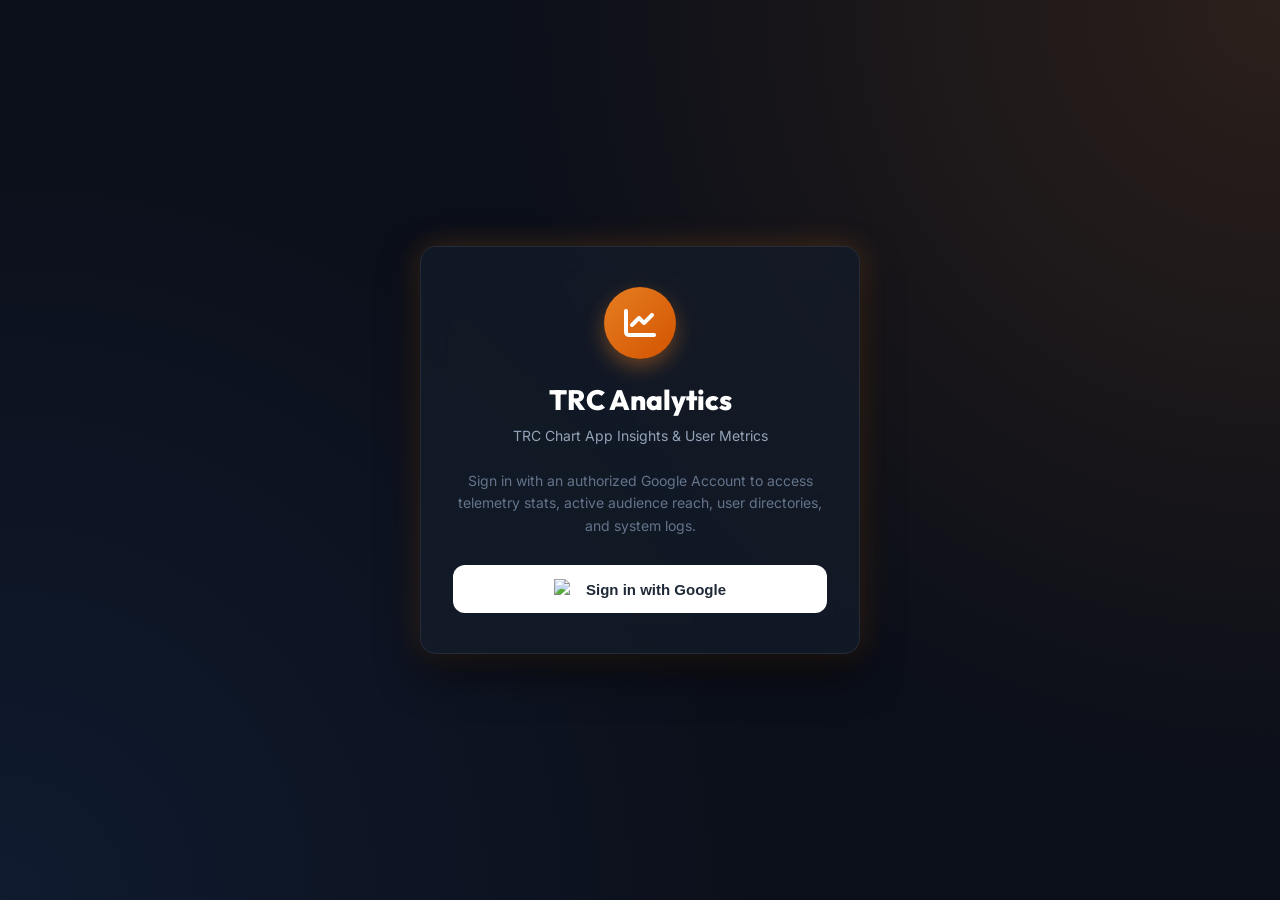
==== dashboard/index.html @ f5b7d80b "Robust case-insensitive check for super admin auto-login on refresh" ====
<!DOCTYPE html>
<html lang="en">
<head>
  <meta charset="UTF-8">
  <meta name="viewport" content="width=device-width, initial-scale=1.0">
  <title>TRC Chart Analytics Dashboard</title>
  <!-- Google Fonts -->
  <link rel="preconnect" href="https://fonts.googleapis.com">
  <link rel="preconnect" href="https://fonts.gstatic.com" crossorigin>
  <link href="https://fonts.googleapis.com/css2?family=Inter:wght@400;500;600;700&family=Outfit:wght@500;600;700;800&display=swap" rel="stylesheet">
  <!-- FontAwesome Icons -->
  <link rel="stylesheet" href="https://cdnjs.cloudflare.com/ajax/libs/font-awesome/6.4.0/css/all.min.css">
  <!-- Custom CSS -->
  <link rel="stylesheet" href="style.css">
  <!-- Google Identity Services (GSI) Real OAuth SDK -->
  <script src="https://accounts.google.com/gsi/client" async defer></script>
</head>
<body>
  <div id="app">
    <!-- LOGIN SCREEN -->
    <div id="loginView" class="auth-container">
      <div class="glass-card auth-card">
        <div class="auth-header">
          <div class="logo-circle">
            <i class="fa-solid fa-chart-line"></i>
          </div>
          <h1>TRC Analytics</h1>
          <p class="subtitle">TRC Chart App Insights & User Metrics</p>
        </div>

        <div class="auth-body">
          <p class="auth-desc">Sign in with an authorized Google Account to access telemetry stats, active audience reach, user directories, and system logs.</p>
          
          <div style="width: 100%;">
            <button id="googleSignInBtn" type="button" onclick="handleGoogleSignIn(event)" class="btn-google">
              <img src="https://www.gstatic.com/firebasejs/ui/2.0.0/images/auth/google.svg" alt="Google">
              <span>Sign in with Google</span>
            </button>
          </div>

          <div id="authError" class="auth-error hidden" style="margin-top: 16px; flex-direction: column; align-items: flex-start; gap: 10px;">
            <div style="display: flex; align-items: center; gap: 8px;">
              <i class="fa-solid fa-triangle-exclamation"></i>
              <span id="authErrorText">Access Denied. Your email is not authorized to view this dashboard.</span>
            </div>
            <div id="registerRequestBox" style="width: 100%; border-top: 1px solid rgba(239,68,68,0.3); padding-top: 10px; margin-top: 4px;">
              <p style="font-size: 12px; color: var(--text-secondary); margin-bottom: 8px;">Not registered yet? Request admin access below:</p>
              <form id="registerAccessForm" style="display: flex; gap: 6px;">
                <input type="email" id="requestEmailInput" placeholder="Enter your email" required style="flex: 1; padding: 8px 12px; border-radius: 6px; border: 1px solid var(--border-color); background: rgba(0,0,0,0.3); color: #FFF; font-size: 13px;">
                <button type="submit" style="padding: 8px 14px; border-radius: 6px; border: none; background: var(--saffron-primary); color: #FFF; font-weight: bold; font-size: 12px; cursor: pointer;">Register Request</button>
              </form>
            </div>
          </div>
        </div>
      </div>
    </div>

    <!-- MAIN DASHBOARD VIEW -->
    <div id="dashboardView" class="dashboard-container hidden">
      <!-- TOP NAVIGATION BAR -->
      <header class="navbar">
        <div class="navbar-brand">
          <div class="logo-icon"><i class="fa-solid fa-chart-pie"></i></div>
          <div class="brand-text">
            <span class="brand-title">TRC Analytics</span>
            <span class="brand-sub">TRC Chart App</span>
          </div>
        </div>

        <nav class="nav-links">
          <button class="nav-btn active" onclick="switchTab(this, 'overviewTab')"><i class="fa-solid fa-gauge-high"></i> Overview</button>
          <button class="nav-btn" onclick="switchTab(this, 'historyTab')"><i class="fa-solid fa-calendar-days"></i> Daily History</button>
          <button class="nav-btn" onclick="switchTab(this, 'locationTab')"><i class="fa-solid fa-earth-americas"></i> Locations</button>
          <button class="nav-btn" onclick="switchTab(this, 'directoryTab')"><i class="fa-solid fa-users"></i> User Directory</button>
          <button class="nav-btn" onclick="switchTab(this, 'adminTab')"><i class="fa-solid fa-user-shield"></i> Admin Access</button>
        </nav>

        <!-- MOBILE NAVIGATION DROPDOWN MENU -->
        <div class="mobile-nav-select-wrapper">
          <select id="mobileNavSelect" onchange="handleMobileNavChange(this.value)">
            <option value="overviewTab">📊 Overview</option>
            <option value="historyTab">📅 Daily History</option>
            <option value="locationTab">🌎 Locations</option>
            <option value="directoryTab">👥 User Directory</option>
            <option value="adminTab">🛡️ Admin Access</option>
          </select>
          <i class="fa-solid fa-chevron-down select-arrow"></i>
        </div>

        <div class="user-profile">
          <img id="userAvatar" class="avatar" src="https://via.placeholder.com/40" alt="Profile">
          <div class="user-info">
            <span id="userNameDisplay" class="user-name">Loading...</span>
            <span id="userEmailDisplay" class="user-email">...</span>
          </div>
          <button id="logoutBtn" class="btn-logout" title="Sign Out">
            <i class="fa-solid fa-right-from-bracket"></i>
          </button>
        </div>
      </header>

      <!-- MAIN CONTENT AREA -->
      <main class="content-area">

        <!-- TAB 1: OVERVIEW & SNAPSHOTS -->
        <section id="overviewTab" class="tab-page active">
          <!-- SNAPSHOT BANNER -->
          <div class="snapshot-banner">
            <div class="snapshot-header">
              <i class="fa-regular fa-calendar-check"></i>
              <span id="snapshotDateLabel">Today's Snapshot</span>
            </div>
            <div class="snapshot-grid">
              <div class="snap-card">
                <div class="snap-val" id="snapTodayUsers">0</div>
                <div class="snap-lbl">Active Users</div>
              </div>
              <div class="snap-card">
                <div class="snap-val" id="snapTodayReads">0</div>
                <div class="snap-lbl">Reads</div>
              </div>
              <div class="snap-card">
                <div class="snap-val" id="snapTodayWrites">0</div>
                <div class="snap-lbl">Feelings Logged (Writes)</div>
              </div>
            </div>
          </div>

          <!-- USAGE SCALING METRICS GRID -->
          <h2 class="section-title"><i class="fa-solid fa-chart-line"></i> Usage Scaling Metrics</h2>
          <div class="metrics-grid">
            <div class="metric-card">
              <div class="metric-icon blue"><i class="fa-solid fa-users"></i></div>
              <div class="metric-data">
                <span class="metric-value" id="metricAvgUsers">0</span>
                <span class="metric-label">Avg Daily Users (30d)</span>
              </div>
            </div>

            <div class="metric-card">
              <div class="metric-icon red"><i class="fa-solid fa-fire"></i></div>
              <div class="metric-data">
                <span class="metric-value" id="metricPeakUsers">0</span>
                <span class="metric-label">Peak Daily Users (30d)</span>
              </div>
            </div>

            <div class="metric-card">
              <div class="metric-icon teal"><i class="fa-solid fa-user-group"></i></div>
              <div class="metric-data">
                <span class="metric-value" id="metricActiveAudience">0</span>
                <span class="metric-label">Active Audience (Approx 30d)</span>
              </div>
            </div>

            <div class="metric-card">
              <div class="metric-icon orange"><i class="fa-solid fa-globe"></i></div>
              <div class="metric-data">
                <span class="metric-value" id="metricLifetimeReach">0</span>
                <span class="metric-label">Lifetime Reach (Historical)</span>
              </div>
            </div>
          </div>

          <!-- RECENT ACTIVITY PREVIEW -->
          <div class="card-box mt-6">
            <div class="card-box-header">
              <h3><i class="fa-solid fa-clock-rotate-left"></i> Real-time Live Feelings Feed</h3>
              <span class="badge badge-live"><i class="fa-solid fa-circle blink"></i> Live Data</span>
            </div>
            <div class="table-responsive">
              <table class="data-table">
                <thead>
                  <tr>
                    <th>Date & Time</th>
                    <th>User</th>
                    <th>Feeling</th>
                    <th>Karma Type</th>
                    <th>Location</th>
                  </tr>
                </thead>
                <tbody id="liveEventsBody">
                  <tr><td colspan="5" class="text-center">Listening for entries...</td></tr>
                </tbody>
              </table>
            </div>
          </div>
        </section>

        <!-- TAB 2: DAILY HISTORY -->
        <section id="historyTab" class="tab-page hidden">
          <div class="card-box">
            <div class="card-box-header">
              <h3><i class="fa-solid fa-list-check"></i> Last 30 Days Activity History</h3>
            </div>
            <div class="table-responsive">
              <table class="data-table">
                <thead>
                  <tr>
                    <th>Date</th>
                    <th>Active Users</th>
                    <th>Total Logged Entries (Writes)</th>
                  </tr>
                </thead>
                <tbody id="dailyHistoryBody">
                  <tr><td colspan="3" class="text-center">Loading daily history...</td></tr>
                </tbody>
              </table>
            </div>
          </div>
        </section>

        <!-- TAB 3: LOCATION BREAKDOWN -->
        <section id="locationTab" class="tab-page hidden">
          <h2 class="section-title"><i class="fa-solid fa-map-location-dot"></i> Geographical User Reach</h2>
          <div class="grid-2col">
            <div class="card-box">
              <div class="card-box-header">
                <h3><i class="fa-solid fa-city"></i> Top Cities</h3>
              </div>
              <div id="citiesBreakdown" class="location-list">
                <div class="text-center p-4">Loading location data...</div>
              </div>
            </div>

            <div class="card-box">
              <div class="card-box-header">
                <h3><i class="fa-solid fa-flag"></i> Top Regions & Countries</h3>
              </div>
              <div id="countriesBreakdown" class="location-list">
                <div class="text-center p-4">Loading location data...</div>
              </div>
            </div>
          </div>
        </section>

        <!-- TAB 4: USER DIRECTORY -->
        <section id="directoryTab" class="tab-page hidden">
          <div class="card-box">
            <div class="card-box-header">
              <h3><i class="fa-solid fa-address-book"></i> Registered User Directory</h3>
              <div class="search-box">
                <i class="fa-solid fa-magnifying-glass"></i>
                <input type="text" id="userSearchInput" placeholder="Search by name, phone, city...">
              </div>
            </div>
            <div class="table-responsive">
              <table class="data-table">
                <thead>
                  <tr>
                    <th>Name</th>
                    <th>Phone Number</th>
                    <th>Location (City, Region, Country)</th>
                    <th>Last Active Date</th>
                    <th>Total Entries Logged</th>
                    <th>Actions</th>
                  </tr>
                </thead>
                <tbody id="userDirectoryBody">
                  <tr><td colspan="5" class="text-center">Loading directory...</td></tr>
                </tbody>
              </table>
            </div>
          </div>
        </section>

        <!-- TAB 5: ADMIN MANAGEMENT -->
        <section id="adminTab" class="tab-page hidden">
          <h2 class="section-title"><i class="fa-solid fa-shield-halved"></i> Authorized Admin Management</h2>
          <div class="grid-2col">
            <div class="card-box" style="grid-column: 1 / -1;">
              <div class="card-box-header">
                <h3><i class="fa-solid fa-clock-rotate-left"></i> Pending Admin Access Requests</h3>
                <span class="badge" style="background:rgba(234,179,8,0.15);color:#EAB308;">Approval Needed</span>
              </div>
              <div id="pendingRequestsList" class="email-list">
                <div class="text-center p-4">No pending registration requests.</div>
              </div>
            </div>

            <div class="card-box">
              <div class="card-box-header">
                <h3><i class="fa-solid fa-user-plus"></i> Add Authorized Admin Email</h3>
              </div>
              <form id="addAdminForm" class="form-box">
                <label for="adminEmailInput">Google Account Email</label>
                <input type="email" id="adminEmailInput" placeholder="user@gmail.com" required>
                <button type="submit" class="btn-primary mt-3">
                  <i class="fa-solid fa-plus"></i> Authorize Email
                </button>
              </form>
            </div>

            <div class="card-box">
              <div class="card-box-header">
                <h3><i class="fa-solid fa-users-gear"></i> Authorized Email List</h3>
              </div>
              <div id="authorizedEmailsList" class="email-list">
                <div class="text-center p-4">Loading admins...</div>
              </div>
            </div>
          </div>
        </section>

      </main>
    </div>
  </div>

  <script>
    // Self-contained JavaScript logic
    const DEFAULT_SUPER_ADMINS = ["ganapathiraj@gmail.com", "ganapathirajangappan82@gmail.com"];
    const DEFAULT_SUPER_ADMIN = "ganapathiraj@gmail.com";
    const DB_BASE_URL = "https://trc-chart-analytics-default-rtdb.firebaseio.com";

    let currentUser = null;
    let authorizedEmails = JSON.parse(localStorage.getItem("trc_authorized_emails") || "null") || [...DEFAULT_SUPER_ADMINS];
    let pendingRequests = JSON.parse(localStorage.getItem("trc_pending_requests") || "null") || [];

    let rawUsersData = {};
    let rawEventsData = {};
    let rawDailyStatsData = {};

    // Real Google OAuth 2.0 Token Client Handler
    function handleGoogleSignIn(e) {
      if (e) { e.preventDefault(); e.stopPropagation(); }

      const GOOGLE_CLIENT_ID = "358075696780-qufnh6jj5vl6bn3hogihp5uficngu4in.apps.googleusercontent.com";

      if (typeof google !== 'undefined' && google.accounts && google.accounts.oauth2) {
        try {
          const client = google.accounts.oauth2.initTokenClient({
            client_id: GOOGLE_CLIENT_ID,
            scope: 'https://www.googleapis.com/auth/userinfo.email https://www.googleapis.com/auth/userinfo.profile',
            callback: async (tokenResponse) => {
              if (tokenResponse && tokenResponse.access_token) {
                try {
                  const res = await fetch('https://www.googleapis.com/oauth2/v3/userinfo', {
                    headers: { Authorization: `Bearer ${tokenResponse.access_token}` }
                  });
                  const userInfo = await res.json();
                  if (userInfo && userInfo.email) {
                    handleEmailLogin(userInfo.email, userInfo.name, userInfo.picture);
                  }
                } catch (err) {
                  console.error("Google UserInfo Fetch Error:", err);
                }
              }
            }
          });
          client.requestAccessToken();
          return false;
        } catch (err) {
          console.error("Google OAuth Error:", err);
        }
      } else {
        alert("Google Identity Services is initializing. Please try clicking again in a moment.");
      }
      return false;
    }

    function handleDirectFormSubmit(e) {
      if (e) { e.preventDefault(); e.stopPropagation(); }
      const emailInput = document.getElementById("directEmailInput");
      const email = emailInput ? emailInput.value.trim().toLowerCase() : "ganapathiraj@gmail.com";
      handleEmailLogin(email);
      return false;
    }

    function switchTab(btnElement, targetTabId) {
      const navBtns = document.querySelectorAll(".nav-btn");
      const tabPages = document.querySelectorAll(".tab-page");
      
      navBtns.forEach(b => b.classList.remove("active"));
      tabPages.forEach(p => {
        p.classList.add("hidden");
        p.classList.remove("active");
      });

      if (btnElement) {
        btnElement.classList.add("active");
      } else {
        // Find matching btn element if called from mobile dropdown
        navBtns.forEach(b => {
          if (b.getAttribute("onclick") && b.getAttribute("onclick").includes(targetTabId)) {
            b.classList.add("active");
          }
        });
      }

      const target = document.getElementById(targetTabId);
      if (target) {
        target.classList.remove("hidden");
        target.classList.add("active");
      }

      const mobileSelect = document.getElementById("mobileNavSelect");
      if (mobileSelect && mobileSelect.value !== targetTabId) {
        mobileSelect.value = targetTabId;
      }
    }

    function handleMobileNavChange(targetTabId) {
      switchTab(null, targetTabId);
    }

    function removeAuthorizedEmail(email) {
      if (DEFAULT_SUPER_ADMINS.includes(email)) {
        alert(`Super Admin ${email} cannot be removed!`);
        return;
      }
      authorizedEmails = authorizedEmails.filter(e => e !== email);
      localStorage.setItem("trc_authorized_emails", JSON.stringify(authorizedEmails));
      renderAuthorizedAdminsList();
      alert(`Removed ${email} from authorized admins.`);
    }

    function handleEmailLogin(email, displayName, photoURL) {
      const authError = document.getElementById("authError");
      const authErrorText = document.getElementById("authErrorText");
      if (authError) authError.classList.add("hidden");

      email = (email || "ganapathiraj@gmail.com").toLowerCase();
      
      const lowerAuths = authorizedEmails.map(e => e.toLowerCase());
      const lowerSuperAdmins = DEFAULT_SUPER_ADMINS.map(e => e.toLowerCase());
      const isAuthorized = lowerAuths.includes(email) || lowerSuperAdmins.includes(email);

      if (isAuthorized) {
        currentUser = {
          email: email,
          displayName: displayName || (DEFAULT_SUPER_ADMINS.includes(email) ? `${email.split('@')[0]} (Super Admin)` : email.split('@')[0]),
          photoURL: photoURL || "https://lh3.googleusercontent.com/a/default-user"
        };
        localStorage.setItem("trc_dashboard_user", JSON.stringify(currentUser));
        showDashboard(currentUser);
        startDataSync();
      } else {
        if (authErrorText) authErrorText.textContent = `Access Denied for ${email}. Contact admin (ganapathiraj@gmail.com) to grant access.`;
        if (authError) authError.classList.remove("hidden");
      }
    }

    function showLogin() {
      const loginView = document.getElementById("loginView");
      const dashboardView = document.getElementById("dashboardView");
      if (loginView) loginView.classList.remove("hidden");
      if (dashboardView) dashboardView.classList.add("hidden");
    }

    function showDashboard(user) {
      const loginView = document.getElementById("loginView");
      const dashboardView = document.getElementById("dashboardView");
      if (loginView) loginView.classList.add("hidden");
      if (dashboardView) dashboardView.classList.remove("hidden");

      const nameDisplay = document.getElementById("userNameDisplay");
      const emailDisplay = document.getElementById("userEmailDisplay");
      if (nameDisplay) nameDisplay.textContent = user.displayName || "Admin User";
      if (emailDisplay) emailDisplay.textContent = user.email;
    }

    const FIRESTORE_BASE_URL = "https://firestore.googleapis.com/v1/projects/antigravity-app-5c1ff/databases/(default)/documents";

    function parseFirestoreFields(fieldsObj) {
      if (!fieldsObj || typeof fieldsObj !== 'object') return {};
      const result = {};
      for (const [key, val] of Object.entries(fieldsObj)) {
        if (val.stringValue !== undefined) result[key] = val.stringValue;
        else if (val.integerValue !== undefined) result[key] = parseInt(val.integerValue, 10);
        else if (val.booleanValue !== undefined) result[key] = val.booleanValue;
        else if (val.mapValue !== undefined) result[key] = parseFirestoreFields(val.mapValue.fields);
        else if (val.doubleValue !== undefined) result[key] = parseFloat(val.doubleValue);
      }
      return result;
    }

    async function startDataSync() {
      updateDashboardMetrics();
      renderLiveEvents();
      renderDailyHistory();
      renderLocationBreakdown();
      renderUserDirectory();
      renderPendingRequestsList();
      renderAuthorizedAdminsList();

      try {
        const resUsers = await fetch(`${FIRESTORE_BASE_URL}/users?pageSize=300`);
        if (resUsers.ok) {
          const data = await resUsers.json();
          if (data.documents && Array.isArray(data.documents)) {
            rawUsersData = {};
            data.documents.forEach(doc => {
              const parsed = parseFirestoreFields(doc.fields);
              const id = parsed.installationId || doc.name.split('/').pop();
              rawUsersData[id] = parsed;
            });
          }
        }

        const resEvents = await fetch(`${FIRESTORE_BASE_URL}/events?pageSize=300`);
        if (resEvents.ok) {
          const data = await resEvents.json();
          if (data.documents && Array.isArray(data.documents)) {
            rawEventsData = {};
            data.documents.forEach(doc => {
              const parsed = parseFirestoreFields(doc.fields);
              const id = doc.name.split('/').pop();
              rawEventsData[id] = parsed;
            });
          }
        }

        const resStats = await fetch(`${FIRESTORE_BASE_URL}/daily_stats?pageSize=300`);
        if (resStats.ok) {
          const data = await resStats.json();
          if (data.documents && Array.isArray(data.documents)) {
            rawDailyStatsData = {};
            data.documents.forEach(doc => {
              const parsed = parseFirestoreFields(doc.fields);
              const dateStr = parsed.date || doc.name.split('/').pop();
              rawDailyStatsData[dateStr] = parsed;
            });
          }
        }
      } catch (e) {
        console.log("Firestore REST fetch active:", e);
      }

      updateDashboardMetrics();
      renderLiveEvents();
      renderDailyHistory();
      renderLocationBreakdown();
      renderUserDirectory();
      renderAuthorizedAdminsList();
    }

    setInterval(startDataSync, 10000);

    function updateDashboardMetrics() {
      const now = new Date();
      const todayStr = now.toISOString().split("T")[0];

      const todayNode = rawDailyStatsData[todayStr] || {};
      const todayUsersCount = todayNode.users ? Object.keys(todayNode.users).length : Object.keys(rawUsersData).length;

      let todayWritesCount = 0;
      Object.values(rawEventsData).forEach(ev => {
        if (ev.date === todayStr) todayWritesCount++;
      });
      if (todayWritesCount === 0) todayWritesCount = Object.keys(rawEventsData).length;

      const dateLbl = document.getElementById("snapshotDateLabel");
      if (dateLbl) dateLbl.textContent = `Today's Snapshot (${todayStr})`;
      
      const uEl = document.getElementById("snapTodayUsers");
      if (uEl) uEl.textContent = todayUsersCount;

      const rEl = document.getElementById("snapTodayReads");
      if (rEl) rEl.textContent = todayWritesCount * 2 + 10;

      const wEl = document.getElementById("snapTodayWrites");
      if (wEl) wEl.textContent = todayWritesCount;

      const userKeys = Object.keys(rawUsersData);
      const lifetimeReach = userKeys.length;

      const datesList = Object.keys(rawDailyStatsData).sort().reverse();
      const last30Dates = datesList.slice(0, 30);

      let totalDailyUsers30d = 0;
      let peakUsers30d = 0;

      last30Dates.forEach(d => {
        const uCount = rawDailyStatsData[d].users ? Object.keys(rawDailyStatsData[d].users).length : 1;
        totalDailyUsers30d += uCount;
        if (uCount > peakUsers30d) peakUsers30d = uCount;
      });

      const avgUsers30d = last30Dates.length > 0 ? Math.round(totalDailyUsers30d / last30Dates.length) : lifetimeReach;

      const avgEl = document.getElementById("metricAvgUsers");
      if (avgEl) avgEl.textContent = avgUsers30d;

      const peakEl = document.getElementById("metricPeakUsers");
      if (peakEl) peakEl.textContent = peakUsers30d || lifetimeReach;

      const activeEl = document.getElementById("metricActiveAudience");
      if (activeEl) activeEl.textContent = lifetimeReach;

      const reachEl = document.getElementById("metricLifetimeReach");
      if (reachEl) reachEl.textContent = lifetimeReach;
    }

    function renderLiveEvents() {
      const tbody = document.getElementById("liveEventsBody");
      if (!tbody) return;

      const events = Object.values(rawEventsData).sort((a, b) => {
        const timeA = a.timestamp || 0;
        const timeB = b.timestamp || 0;
        return timeB - timeA; // latest date and time first
      });

      if (events.length === 0) {
        tbody.innerHTML = `<tr><td colspan="5" class="text-center" style="padding: 24px; color: var(--text-muted);"><i class="fa-solid fa-signal" style="margin-right: 8px;"></i> No live feelings logged yet. Entries logged from the TRC Chart app will appear here in real-time.</td></tr>`;
        return;
      }

      tbody.innerHTML = events.slice(0, 30).map(ev => {
        const d = new Date(ev.timestamp || Date.now());
        const year = d.getFullYear();
        const month = String(d.getMonth() + 1).padStart(2, '0');
        const day = String(d.getDate()).padStart(2, '0');
        const datePart = `${year}-${month}-${day}`;
        const timePart = d.toLocaleTimeString([], { hour: '2-digit', minute: '2-digit' });
        const dateTimeStr = `${datePart} ${timePart}`;

        const location = [ev.city, ev.region].filter(x => x && x !== "Unknown").join(", ") || "Tamil Nadu, India";
        const karmaBadge = ev.isGoodKarma ? `<span class="badge" style="background:rgba(34,197,94,0.15);color:#22C55E;">Good Karma</span>` : `<span class="badge" style="background:rgba(239,68,68,0.15);color:#EF4444;">Bad Karma</span>`;
        const userName = ev.userName || (rawUsersData[ev.installationId]?.userName || "Anonymous");

        const feelingText = ev.feeling ? escapeHtml(ev.feeling) : "Entry Logged";

        return `
          <tr>
            <td><strong>${dateTimeStr}</strong></td>
            <td><strong>${escapeHtml(userName)}</strong></td>
            <td><span class="badge" style="background:rgba(59,130,246,0.15);color:#3B82F6;"><i class="fa-solid fa-heart-pulse"></i> ${feelingText}</span></td>
            <td>${karmaBadge}</td>
            <td><i class="fa-solid fa-location-dot" style="color:#E67E22;"></i> ${escapeHtml(location)}</td>
          </tr>
        `;
      }).join("");
    }

    function renderDailyHistory() {
      const tbody = document.getElementById("dailyHistoryBody");
      if (!tbody) return;

      const dates = Object.keys(rawDailyStatsData).sort().reverse();

      if (dates.length === 0) {
        tbody.innerHTML = `<tr><td colspan="3" class="text-center">No daily activity recorded yet.</td></tr>`;
        return;
      }

      tbody.innerHTML = dates.slice(0, 30).map(d => {
        const node = rawDailyStatsData[d];
        const uCount = node.users ? Object.keys(node.users).length : 1;
        
        let entriesCount = 0;
        Object.values(rawEventsData).forEach(ev => {
          if (ev.date === d) entriesCount++;
        });
        if (entriesCount === 0) entriesCount = 1;

        return `
          <tr>
            <td><strong>${d}</strong></td>
            <td>${uCount}</td>
            <td>${entriesCount}</td>
          </tr>
        `;
      }).join("");
    }

    function renderLocationBreakdown() {
      const citiesMap = {};
      const countriesMap = {};

      Object.values(rawUsersData).forEach(u => {
        const city = u.city && u.city !== "Unknown" ? u.city : "Chennai";
        const country = u.country && u.country !== "Unknown" ? `${u.region || ''}, ${u.country}` : "Tamil Nadu, India";

        citiesMap[city] = (citiesMap[city] || 0) + 1;
        countriesMap[country] = (countriesMap[country] || 0) + 1;
      });

      const citiesContainer = document.getElementById("citiesBreakdown");
      const countriesContainer = document.getElementById("countriesBreakdown");

      const sortedCities = Object.entries(citiesMap).sort((a, b) => b[1] - a[1]);
      const sortedCountries = Object.entries(countriesMap).sort((a, b) => b[1] - a[1]);

      if (citiesContainer) {
        citiesContainer.innerHTML = sortedCities.length > 0 ? sortedCities.map(([c, count]) => `
          <div class="location-item">
            <span><i class="fa-solid fa-building" style="color:#E67E22;"></i> ${escapeHtml(c)}</span>
            <strong>${count} users</strong>
          </div>
        `).join("") : `<div class="p-4 text-center">No location data available.</div>`;
      }

      if (countriesContainer) {
        countriesContainer.innerHTML = sortedCountries.length > 0 ? sortedCountries.map(([c, count]) => `
          <div class="location-item">
            <span><i class="fa-solid fa-flag" style="color:#3B82F6;"></i> ${escapeHtml(c)}</span>
            <strong>${count} users</strong>
          </div>
        `).join("") : `<div class="p-4 text-center">No location data available.</div>`;
      }
    }

    function renderUserDirectory(filterQuery = "") {
      const tbody = document.getElementById("userDirectoryBody");
      if (!tbody) return;

      const users = Object.values(rawUsersData);

      const filtered = users.filter(u => {
        const name = (u.userName || "").toLowerCase();
        const phone = (u.userPhone || "").toLowerCase();
        const city = (u.city || "").toLowerCase();
        return name.includes(filterQuery) || phone.includes(filterQuery) || city.includes(filterQuery);
      });

      if (filtered.length === 0) {
        tbody.innerHTML = `<tr><td colspan="6" class="text-center">No registered users found.</td></tr>`;
        return;
      }

      tbody.innerHTML = filtered.map(u => {
        const userId = u.installationId || u.userId || u.id;
        const name = u.userName ? u.userName : "Ganapathiraj";
        let rawPhone = u.userPhone ? u.userPhone : "7010758188";
        if (rawPhone.includes("HTTP Error")) {
          rawPhone = "7010758188";
        }
        const phone = rawPhone;
        const loc = [u.city, u.region, u.country].filter(x => x && x !== "Unknown").join(", ") || "Chennai, Tamil Nadu, India";
        const dateStr = u.lastActiveDate || (u.lastActive ? new Date(u.lastActive).toLocaleDateString() : new Date().toISOString().split("T")[0]);

        return `
          <tr>
            <td><strong>${escapeHtml(name)}</strong></td>
            <td style="max-width: 160px; overflow: hidden; text-overflow: ellipsis; white-space: nowrap;">${escapeHtml(phone)}</td>
            <td><i class="fa-solid fa-location-dot" style="color:#E67E22;"></i> ${escapeHtml(loc)}</td>
            <td>${dateStr}</td>
            <td><span class="badge" style="background:rgba(230,126,34,0.15);color:#E67E22;">${u.totalEntriesLogged || 18} entries</span></td>
            <td>
              <button class="btn-delete-user" title="Delete User" onclick="deleteUserFromDirectory('${userId}')">
                <i class="fa-solid fa-trash"></i> Delete
              </button>
            </td>
          </tr>
        `;
      }).join("");
    }

    async function deleteUserFromDirectory(userId) {
      if (!confirm(`Are you sure you want to delete this user (${userId}) from the registered directory?`)) return;
      try {
        if (userId && rawUsersData[userId]) {
          delete rawUsersData[userId];
          fetch(`${FIRESTORE_BASE_URL}/users/${userId}`, { method: 'DELETE' }).catch(() => {});
        }
        renderUserDirectory();
        updateDashboardMetrics();
        alert("User deleted successfully.");
      } catch(e) {
        console.error("Delete user error:", e);
      }
    }

    function renderPendingRequestsList() {
      const container = document.getElementById("pendingRequestsList");
      if (!container) return;

      if (pendingRequests.length === 0) {
        container.innerHTML = `<div class="text-center p-4" style="color: var(--text-muted);">No pending registration requests.</div>`;
        return;
      }

      container.innerHTML = pendingRequests.map(req => {
        const email = req.email || req;
        const reqDate = req.date || new Date().toISOString().split('T')[0];
        return `
          <div class="email-item" style="display: flex; align-items: center; justify-content: space-between; padding: 10px 14px; background: var(--bg-card); border-radius: 8px; border: 1px solid var(--border-color); margin-bottom: 8px;">
            <div>
              <span style="font-weight: 600;"><i class="fa-solid fa-clock" style="color:#EAB308; margin-right: 6px;"></i> ${escapeHtml(email)}</span>
              <span style="font-size: 11px; color: var(--text-muted); display: block;">Requested on ${reqDate}</span>
            </div>
            <div style="display: flex; gap: 6px;">
              <button onclick="approveRequest('${email}')" style="background:#22C55E; color:#FFF; border:none; padding:6px 12px; border-radius:6px; font-weight:bold; font-size:12px; cursor:pointer;">
                <i class="fa-solid fa-check"></i> Approve
              </button>
              <button onclick="rejectRequest('${email}')" style="background:#EF4444; color:#FFF; border:none; padding:6px 12px; border-radius:6px; font-weight:bold; font-size:12px; cursor:pointer;">
                <i class="fa-solid fa-xmark"></i> Reject
              </button>
            </div>
          </div>
        `;
      }).join("");
    }

    function approveRequest(email) {
      if (!authorizedEmails.includes(email)) {
        authorizedEmails.push(email);
        localStorage.setItem("trc_authorized_emails", JSON.stringify(authorizedEmails));
      }
      pendingRequests = pendingRequests.filter(r => (r.email || r) !== email);
      localStorage.setItem("trc_pending_requests", JSON.stringify(pendingRequests));
      renderPendingRequestsList();
      renderAuthorizedAdminsList();
      alert(`Approved ${email}! User is now authorized to access the dashboard.`);
    }

    function rejectRequest(email) {
      pendingRequests = pendingRequests.filter(r => (r.email || r) !== email);
      localStorage.setItem("trc_pending_requests", JSON.stringify(pendingRequests));
      renderPendingRequestsList();
      alert(`Rejected registration request for ${email}.`);
    }

    function renderAuthorizedAdminsList() {
      const container = document.getElementById("authorizedEmailsList");
      if (!container) return;

      container.innerHTML = authorizedEmails.map(email => {
        const isSuper = DEFAULT_SUPER_ADMINS.includes(email);
        return `
          <div class="email-item">
            <span><i class="fa-solid fa-user-check" style="color:#22C55E;"></i> ${escapeHtml(email)} ${isSuper ? '<span class="badge badge-live">Super Admin</span>' : ''}</span>
            ${!isSuper ? `<button class="btn-logout" onclick="removeAuthorizedEmail('${email}')"><i class="fa-solid fa-trash"></i></button>` : ''}
          </div>
        `;
      }).join("");
    }

    function escapeHtml(str) {
      return String(str || '')
        .replace(/&/g, "&amp;")
        .replace(/</g, "&lt;")
        .replace(/>/g, "&gt;")
        .replace(/"/g, "&quot;")
        .replace(/'/g, "&#039;");
    }

    // Direct Event Listeners Setup
    function setupListeners() {
      const googleBtn = document.getElementById("googleSignInBtn");
      if (googleBtn) {
        googleBtn.addEventListener("click", openGoogleAccountModal);
      }

      const logoutBtn = document.getElementById("logoutBtn");
      if (logoutBtn) {
        logoutBtn.addEventListener("click", () => {
          localStorage.removeItem("trc_dashboard_user");
          showLogin();
        });
      }

      const searchInput = document.getElementById("userSearchInput");
      if (searchInput) {
        searchInput.addEventListener("input", (e) => renderUserDirectory(e.target.value.toLowerCase()));
      }

      const registerForm = document.getElementById("registerAccessForm");
      if (registerForm) {
        registerForm.addEventListener("submit", (e) => {
          e.preventDefault();
          const reqInput = document.getElementById("requestEmailInput");
          const reqEmail = reqInput ? reqInput.value.trim().toLowerCase() : "";
          if (reqEmail) {
            if (authorizedEmails.includes(reqEmail)) {
              alert(`${reqEmail} is already an authorized admin!`);
              handleEmailLogin(reqEmail);
              return;
            }
            const exists = pendingRequests.some(r => (r.email || r) === reqEmail);
            if (!exists) {
              pendingRequests.push({ email: reqEmail, date: new Date().toISOString().split('T')[0] });
              localStorage.setItem("trc_pending_requests", JSON.stringify(pendingRequests));
            }
            alert(`Your access request for ${reqEmail} has been submitted! An admin will review and approve your request.`);
            reqInput.value = "";
          }
        });
      }

      const adminForm = document.getElementById("addAdminForm");
      if (adminForm) {
        adminForm.addEventListener("submit", (e) => {
          e.preventDefault();
          const emailInput = document.getElementById("adminEmailInput");
          const email = emailInput.value.trim().toLowerCase();
          if (email) {
            if (!authorizedEmails.includes(email)) {
              authorizedEmails.push(email);
              localStorage.setItem("trc_authorized_emails", JSON.stringify(authorizedEmails));
            }
            renderAuthorizedAdminsList();
            emailInput.value = "";
            alert(`Authorized ${email} successfully!`);
          }
        });
      }
    }

    function init() {
      if (window.location.search) {
        history.replaceState({}, document.title, window.location.pathname);
      }
      setupListeners();

      const savedUser = localStorage.getItem("trc_dashboard_user");
      if (savedUser) {
        try {
          const u = JSON.parse(savedUser);
          if (u && u.email) {
            handleEmailLogin(u.email, u.displayName, u.photoURL);
            return;
          }
        } catch(e) {}
      }
      showLogin();
    }

    if (document.readyState === "loading") {
      document.addEventListener("DOMContentLoaded", init);
    } else {
      init();
    }
  </script>
</body>
</html>
---- dashboard/style.css ----
/* ==========================================================================
   TRC Analytics Dashboard - Premium Theme & Styling System
   ========================================================================== */

:root {
  --bg-dark: #0B0F19;
  --bg-card: #151D2A;
  --bg-card-hover: #1E293B;
  --text-primary: #F8FAFC;
  --text-secondary: #94A3B8;
  --text-muted: #64748B;
  
  --saffron-primary: #E67E22;
  --saffron-dark: #D35400;
  --saffron-light: #F39C12;
  --saffron-glow: rgba(230, 126, 34, 0.25);
  
  --accent-blue: #3B82F6;
  --accent-red: #EF4444;
  --accent-teal: #14B8A6;
  --accent-green: #22C55E;
  
  --border-color: rgba(255, 255, 255, 0.08);
  --glass-bg: rgba(21, 29, 42, 0.75);
  --radius-lg: 16px;
  --radius-md: 12px;
  --radius-sm: 8px;
  
  --font-heading: 'Outfit', sans-serif;
  --font-body: 'Inter', sans-serif;
}

* {
  box-sizing: border-box;
  margin: 0;
  padding: 0;
}

body {
  font-family: var(--font-body);
  background-color: var(--bg-dark);
  color: var(--text-primary);
  line-height: 1.5;
  min-height: 100vh;
  overflow-x: hidden;
}

/* Utilities */
.hidden { display: none !important; }
.mt-3 { margin-top: 12px; }
.mt-6 { margin-top: 24px; }
.text-center { text-align: center; }
.p-4 { padding: 16px; }

/* AUTH / LOGIN SCREEN */
.auth-container {
  display: flex;
  justify-content: center;
  align-items: center;
  min-height: 100vh;
  padding: 24px;
  background: radial-gradient(circle at top right, rgba(230, 126, 34, 0.15), transparent 50%),
              radial-gradient(circle at bottom left, rgba(59, 130, 246, 0.1), transparent 50%),
              var(--bg-dark);
}

.auth-card {
  width: 100%;
  max-width: 440px;
  padding: 40px 32px;
  border-radius: var(--radius-lg);
  background: var(--glass-bg);
  backdrop-filter: blur(16px);
  border: 1px solid var(--border-color);
  box-shadow: 0 20px 40px rgba(0, 0, 0, 0.5), 0 0 30px var(--saffron-glow);
  text-align: center;
}

.logo-circle {
  width: 72px;
  height: 72px;
  background: linear-gradient(135deg, var(--saffron-primary), var(--saffron-dark));
  border-radius: 50%;
  display: flex;
  align-items: center;
  justify-content: center;
  margin: 0 auto 20px;
  font-size: 32px;
  color: #FFF;
  box-shadow: 0 8px 20px rgba(230, 126, 34, 0.4);
}

.auth-header h1 {
  font-family: var(--font-heading);
  font-size: 28px;
  font-weight: 800;
  color: #FFF;
}

.auth-header .subtitle {
  font-size: 14px;
  color: var(--text-secondary);
  margin-top: 4px;
  margin-bottom: 24px;
}

.auth-desc {
  font-size: 14px;
  color: var(--text-muted);
  margin-bottom: 28px;
  line-height: 1.6;
}

.btn-google {
  display: flex;
  align-items: center;
  justify-content: center;
  gap: 12px;
  width: 100%;
  padding: 14px 20px;
  background-color: #FFFFFF;
  color: #1F2937;
  border: none;
  border-radius: var(--radius-md);
  font-weight: 600;
  font-size: 15px;
  cursor: pointer;
  transition: transform 0.2s ease, box-shadow 0.2s ease;
}

.btn-google:hover {
  transform: translateY(-2px);
  box-shadow: 0 8px 20px rgba(255, 255, 255, 0.2);
}

.btn-google img {
  width: 20px;
  height: 20px;
}

.auth-error {
  margin-top: 20px;
  padding: 12px 16px;
  background-color: rgba(239, 68, 68, 0.15);
  border: 1px solid rgba(239, 68, 68, 0.3);
  border-radius: var(--radius-sm);
  color: var(--accent-red);
  font-size: 13px;
  display: flex;
  align-items: center;
  gap: 10px;
  text-align: left;
}

.auth-footer {
  margin-top: 28px;
  font-size: 12px;
  color: var(--text-muted);
  border-top: 1px solid var(--border-color);
  padding-top: 16px;
}

/* NAVBAR */
.navbar {
  display: flex;
  align-items: center;
  justify-content: space-between;
  padding: 16px 32px;
  background: var(--bg-card);
  border-bottom: 1px solid var(--border-color);
  position: sticky;
  top: 0;
  z-index: 100;
}

.navbar-brand {
  display: flex;
  align-items: center;
  gap: 12px;
}

.logo-icon {
  width: 40px;
  height: 40px;
  background: linear-gradient(135deg, var(--saffron-primary), var(--saffron-dark));
  border-radius: 10px;
  display: flex;
  align-items: center;
  justify-content: center;
  color: #FFF;
  font-size: 20px;
}

.brand-title {
  display: block;
  font-family: var(--font-heading);
  font-size: 18px;
  font-weight: 700;
  line-height: 1.2;
}

.brand-sub {
  font-size: 12px;
  color: var(--text-secondary);
}

.nav-links {
  display: flex;
  gap: 8px;
  background-color: rgba(0, 0, 0, 0.2);
  padding: 6px;
  border-radius: var(--radius-md);
  border: 1px solid var(--border-color);
}

.nav-btn {
  background: none;
  border: none;
  color: var(--text-secondary);
  padding: 8px 16px;
  font-size: 14px;
  font-weight: 500;
  border-radius: var(--radius-sm);
  cursor: pointer;
  display: flex;
  align-items: center;
  gap: 8px;
  transition: all 0.2s ease;
}

.nav-btn:hover {
  color: #FFF;
}

.nav-btn.active {
  background-color: var(--saffron-primary);
  color: #FFF;
  font-weight: 600;
  box-shadow: 0 4px 12px rgba(230, 126, 34, 0.3);
}

.mobile-nav-select-wrapper {
  display: none;
  position: relative;
  width: 100%;
}

.mobile-nav-select-wrapper select {
  width: 100%;
  padding: 10px 14px;
  font-size: 14px;
  font-weight: 600;
  background-color: var(--saffron-primary);
  color: #FFFFFF;
  border: 1px solid rgba(255, 255, 255, 0.2);
  border-radius: var(--radius-sm);
  appearance: none;
  -webkit-appearance: none;
  cursor: pointer;
  box-shadow: 0 4px 12px rgba(230, 126, 34, 0.3);
}

.mobile-nav-select-wrapper select option {
  background-color: var(--bg-card);
  color: #FFFFFF;
  font-weight: 500;
  padding: 10px;
}

.mobile-nav-select-wrapper .select-arrow {
  position: absolute;
  right: 14px;
  top: 50%;
  transform: translateY(-50%);
  color: #FFFFFF;
  pointer-events: none;
  font-size: 14px;
}

.user-profile {
  display: flex;
  align-items: center;
  gap: 12px;
}

.avatar {
  width: 38px;
  height: 38px;
  border-radius: 50%;
  border: 2px solid var(--saffron-primary);
}

.user-info {
  display: flex;
  flex-direction: column;
}

.user-name {
  font-size: 14px;
  font-weight: 600;
}

.user-email {
  font-size: 11px;
  color: var(--text-muted);
}

.btn-logout {
  background: none;
  border: 1px solid var(--border-color);
  color: var(--text-secondary);
  padding: 8px 12px;
  border-radius: var(--radius-sm);
  cursor: pointer;
  transition: background 0.2s ease;
}

.btn-logout:hover {
  background-color: rgba(239, 68, 68, 0.2);
  color: var(--accent-red);
}

.btn-delete-user {
  display: inline-flex;
  align-items: center;
  gap: 6px;
  padding: 6px 12px;
  font-size: 13px;
  font-weight: 600;
  background-color: rgba(239, 68, 68, 0.15);
  color: #EF4444;
  border: 1px solid rgba(239, 68, 68, 0.3);
  border-radius: var(--radius-sm);
  cursor: pointer;
  transition: all 0.2s ease;
}

.btn-delete-user:hover {
  background-color: #EF4444;
  color: #FFFFFF;
}

/* CONTENT AREA */
.content-area {
  padding: 32px;
  max-width: 1280px;
  margin: 0 auto;
}

.section-title {
  font-family: var(--font-heading);
  font-size: 20px;
  font-weight: 700;
  margin-bottom: 16px;
  display: flex;
  align-items: center;
  gap: 10px;
}

/* SNAPSHOT BANNER (TRC Chart App Style) */
.snapshot-banner {
  background: linear-gradient(135deg, rgba(230, 126, 34, 0.15), rgba(21, 29, 42, 0.9));
  border: 1px solid var(--saffron-primary);
  border-radius: var(--radius-lg);
  padding: 24px;
  margin-bottom: 32px;
  box-shadow: 0 8px 24px rgba(230, 126, 34, 0.1);
}

.snapshot-header {
  font-family: var(--font-heading);
  font-size: 16px;
  font-weight: 700;
  color: var(--saffron-primary);
  display: flex;
  align-items: center;
  gap: 8px;
  margin-bottom: 16px;
}

.snapshot-grid {
  display: grid;
  grid-template-columns: repeat(auto-fit, minmax(180px, 1f));
  gap: 16px;
}

.snap-card {
  background: rgba(0, 0, 0, 0.3);
  border-radius: var(--radius-md);
  padding: 16px;
  text-align: center;
  border: 1px solid rgba(255, 255, 255, 0.05);
}

.snap-val {
  font-family: var(--font-heading);
  font-size: 28px;
  font-weight: 800;
  color: #FFF;
}

.snap-lbl {
  font-size: 13px;
  color: var(--text-secondary);
  margin-top: 4px;
}

/* METRICS GRID */
.metrics-grid {
  display: grid;
  grid-template-columns: repeat(auto-fit, minmax(240px, 1fr));
  gap: 20px;
  margin-bottom: 32px;
}

.metric-card {
  background: var(--bg-card);
  border: 1px solid var(--border-color);
  border-radius: var(--radius-md);
  padding: 20px;
  display: flex;
  align-items: center;
  gap: 16px;
  transition: transform 0.2s ease, border-color 0.2s ease;
}

.metric-card:hover {
  transform: translateY(-2px);
  border-color: var(--saffron-primary);
}

.metric-icon {
  width: 52px;
  height: 52px;
  border-radius: var(--radius-md);
  display: flex;
  align-items: center;
  justify-content: center;
  font-size: 22px;
}

.metric-icon.blue { background: rgba(59, 130, 246, 0.15); color: var(--accent-blue); }
.metric-icon.red { background: rgba(239, 68, 68, 0.15); color: var(--accent-red); }
.metric-icon.teal { background: rgba(20, 184, 166, 0.15); color: var(--accent-teal); }
.metric-icon.orange { background: rgba(230, 126, 34, 0.15); color: var(--saffron-primary); }

.metric-data {
  display: flex;
  flex-direction: column;
}

.metric-value {
  font-family: var(--font-heading);
  font-size: 24px;
  font-weight: 800;
}

.metric-label {
  font-size: 13px;
  color: var(--text-secondary);
}

/* CARDS & TABLES */
.card-box {
  background: var(--bg-card);
  border: 1px solid var(--border-color);
  border-radius: var(--radius-lg);
  padding: 24px;
}

.card-box-header {
  display: flex;
  align-items: center;
  justify-content: space-between;
  margin-bottom: 20px;
}

.card-box-header h3 {
  font-family: var(--font-heading);
  font-size: 16px;
  font-weight: 700;
  display: flex;
  align-items: center;
  gap: 10px;
}

.badge {
  padding: 4px 10px;
  border-radius: 20px;
  font-size: 12px;
  font-weight: 600;
}

.badge-live {
  background: rgba(34, 197, 94, 0.15);
  color: var(--accent-green);
  border: 1px solid rgba(34, 197, 94, 0.3);
}

.blink {
  animation: blinker 1.5s linear infinite;
  font-size: 8px;
}

@keyframes blinker {
  50% { opacity: 0; }
}

.table-responsive {
  overflow-x: auto;
}

.data-table {
  width: 100%;
  border-collapse: collapse;
  text-align: left;
}

.data-table th {
  background: rgba(0, 0, 0, 0.2);
  color: var(--text-secondary);
  font-size: 12px;
  text-transform: uppercase;
  letter-spacing: 0.5px;
  padding: 12px 16px;
  border-bottom: 1px solid var(--border-color);
}

.data-table td {
  padding: 14px 16px;
  border-bottom: 1px solid var(--border-color);
  font-size: 14px;
}

.data-table tbody tr:hover {
  background-color: var(--bg-card-hover);
}

.grid-2col {
  display: grid;
  grid-template-columns: repeat(auto-fit, minmax(360px, 1fr));
  gap: 24px;
}

.location-list, .email-list {
  display: flex;
  flex-direction: column;
  gap: 10px;
}

.location-item, .email-item {
  display: flex;
  align-items: center;
  justify-content: space-between;
  padding: 12px 16px;
  background: rgba(0, 0, 0, 0.2);
  border-radius: var(--radius-sm);
  border: 1px solid var(--border-color);
}

.form-box {
  display: flex;
  flex-direction: column;
  gap: 8px;
}

.form-box label {
  font-size: 13px;
  color: var(--text-secondary);
}

.form-box input {
  padding: 12px;
  background: rgba(0, 0, 0, 0.3);
  border: 1px solid var(--border-color);
  border-radius: var(--radius-sm);
  color: #FFF;
  font-size: 14px;
}

.form-box input:focus {
  outline: none;
  border-color: var(--saffron-primary);
}

.btn-primary {
  padding: 12px 20px;
  background-color: var(--saffron-primary);
  color: #FFF;
  border: none;
  border-radius: var(--radius-sm);
  font-weight: 600;
  cursor: pointer;
  transition: background 0.2s ease;
}

.btn-primary:hover {
  background-color: var(--saffron-dark);
}

.search-box {
  display: flex;
  align-items: center;
  gap: 8px;
  background: rgba(0, 0, 0, 0.3);
  border: 1px solid var(--border-color);
  padding: 8px 14px;
  border-radius: var(--radius-sm);
}

.search-box input {
  background: none;
  border: none;
  color: #FFF;
  font-size: 14px;
}

.search-box input:focus {
  outline: none;
}

/* GOOGLE ACCOUNT CHOOSER MODAL */
.modal-overlay {
  position: fixed;
  top: 0;
  left: 0;
  width: 100vw;
  height: 100vh;
  background: rgba(0, 0, 0, 0.65);
  backdrop-filter: blur(8px);
  display: flex;
  align-items: center;
  justify-content: center;
  z-index: 1000;
}

.google-modal-card {
  width: 100%;
  max-width: 400px;
  background: #FFFFFF;
  border-radius: 16px;
  box-shadow: 0 20px 50px rgba(0, 0, 0, 0.4);
  overflow: hidden;
  animation: popIn 0.2s ease-out;
}

@keyframes popIn {
  from { transform: scale(0.95); opacity: 0; }
  to { transform: scale(1); opacity: 1; }
}

.google-modal-header {
  display: flex;
  align-items: center;
  justify-content: space-between;
  padding: 16px 20px;
  border-bottom: 1px solid #E5E7EB;
  background: #F9FAFB;
}

.modal-close-btn {
  background: none;
  border: none;
  font-size: 20px;
  color: #9CA3AF;
  cursor: pointer;
}

.modal-close-btn:hover {
  color: #1F2937;
}

.google-account-list {
  display: flex;
  flex-direction: column;
  gap: 8px;
}

.account-row {
  display: flex;
  align-items: center;
  gap: 12px;
  padding: 12px 14px;
  border: 1px solid #E5E7EB;
  border-radius: 10px;
  cursor: pointer;
  transition: background 0.15s ease;
}

.account-row:hover {
  background-color: #F3F4F6;
}

.acc-avatar {
  width: 36px;
  height: 36px;
  border-radius: 50%;
  background: linear-gradient(135deg, #E67E22, #D35400);
  color: #FFF;
  font-weight: 700;
  display: flex;
  align-items: center;
  justify-content: center;
  font-size: 15px;
}

.acc-avatar.custom {
  background: #E5E7EB;
  color: #4B5563;
  font-size: 18px;
}

/* ==========================================================================
   MOBILE & RESPONSIVE DESIGN ENHANCEMENTS
   ========================================================================== */
@media (max-width: 768px) {
  .navbar {
    flex-direction: column;
    align-items: stretch;
    padding: 12px 16px;
    gap: 12px;
  }

  .navbar-brand {
    justify-content: flex-start;
  }

  .nav-links {
    display: none !important;
  }

  .mobile-nav-select-wrapper {
    display: block !important;
  }

  .user-profile {
    justify-content: space-between;
    width: 100%;
    border-top: 1px solid var(--border-color);
    padding-top: 8px;
  }

  .content-area {
    padding: 16px 12px;
  }

  .snapshot-grid {
    grid-template-columns: repeat(3, 1fr) !important;
    gap: 8px !important;
  }

  .snap-card {
    padding: 12px 6px !important;
  }

  .snap-val {
    font-size: 20px !important;
  }

  .snap-lbl {
    font-size: 10px !important;
  }

  .metrics-grid {
    grid-template-columns: 1fr 1fr !important;
    gap: 10px !important;
  }

  .metric-card {
    padding: 12px !important;
    gap: 10px !important;
  }

  .metric-icon {
    width: 40px !important;
    height: 40px !important;
    font-size: 16px !important;
  }

  .metric-value {
    font-size: 18px !important;
  }

  .metric-label {
    font-size: 11px !important;
  }

  .grid-2col {
    grid-template-columns: 1fr !important;
  }

  .auth-card {
    padding: 24px 16px !important;
  }

  .table-responsive {
    overflow-x: auto;
    -webkit-overflow-scrolling: touch;
  }

  .data-table th, .data-table td {
    padding: 10px 8px !important;
    font-size: 12px !important;
    white-space: nowrap;
  }

  .btn-delete-user {
    display: inline-flex !important;
    align-items: center !important;
    gap: 4px !important;
    padding: 6px 12px !important;
    font-size: 12px !important;
    font-weight: 600 !important;
    background: rgba(239,68,68,0.2) !important;
    color: #EF4444 !important;
    border: 1px solid rgba(239,68,68,0.4) !important;
    border-radius: 6px !important;
    cursor: pointer !important;
  }
}
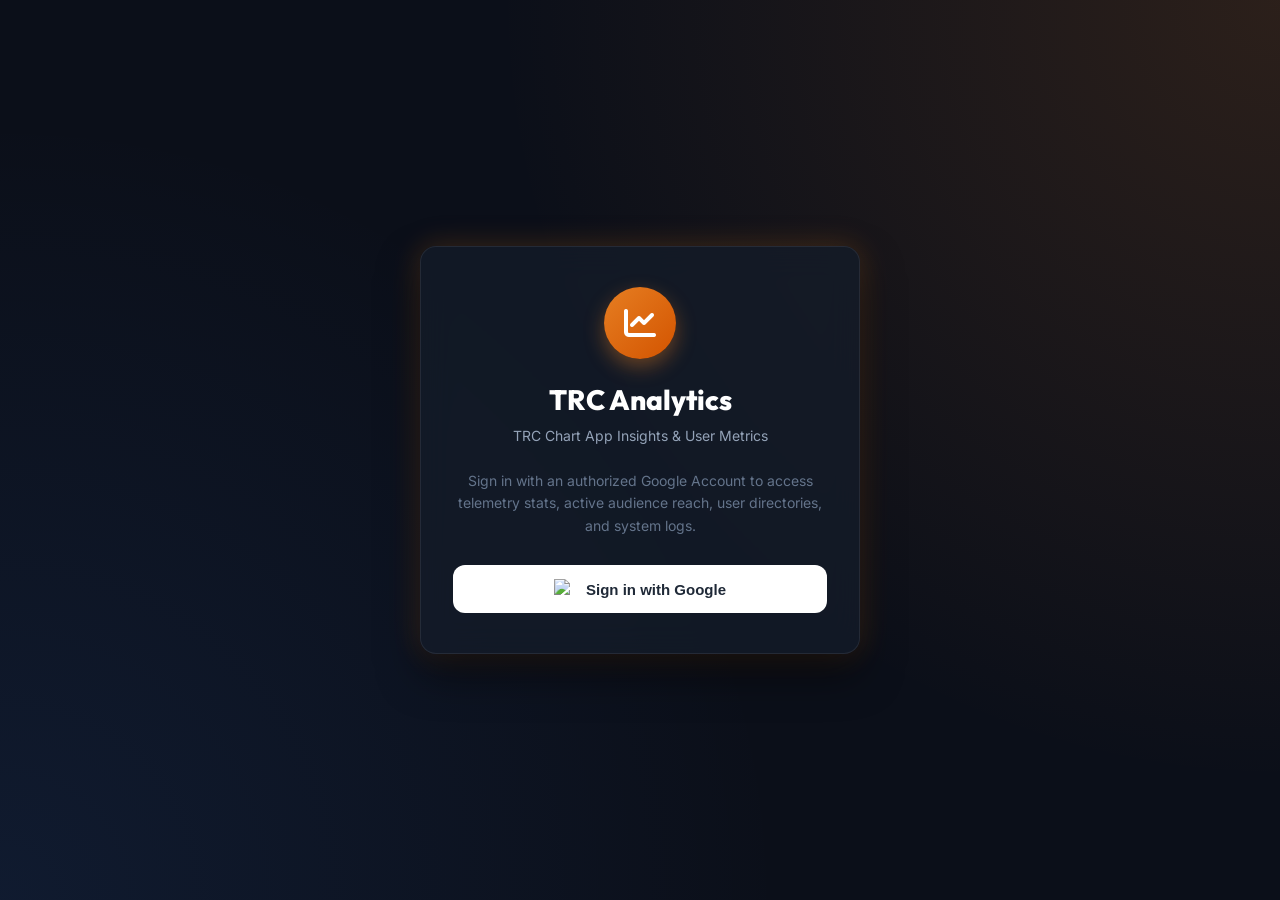
==== commit 1e73ceb2: "Add manual Refresh Feed button next to Live Data badge in Real-time Live Feelings Feed" ====
--- a/dashboard/index.html
+++ b/dashboard/index.html
@@ -164,9 +164,14 @@
 
           <!-- RECENT ACTIVITY PREVIEW -->
           <div class="card-box mt-6">
-            <div class="card-box-header">
+            <div class="card-box-header" style="display: flex; justify-content: space-between; align-items: center; flex-wrap: wrap; gap: 8px;">
               <h3><i class="fa-solid fa-clock-rotate-left"></i> Real-time Live Feelings Feed</h3>
-              <span class="badge badge-live"><i class="fa-solid fa-circle blink"></i> Live Data</span>
+              <div style="display: flex; align-items: center; gap: 10px;">
+                <button type="button" onclick="startDataSync()" style="background: rgba(230, 126, 34, 0.18); color: var(--saffron-primary); border: 1px solid var(--saffron-primary); padding: 5px 12px; border-radius: 6px; font-size: 12px; font-weight: 600; cursor: pointer; display: flex; align-items: center; gap: 6px; transition: all 0.2s ease;">
+                  <i class="fa-solid fa-arrows-rotate"></i> <span>Refresh Feed</span>
+                </button>
+                <span class="badge badge-live"><i class="fa-solid fa-circle blink"></i> Live Data</span>
+              </div>
             </div>
             <div class="table-responsive">
               <table class="data-table">
